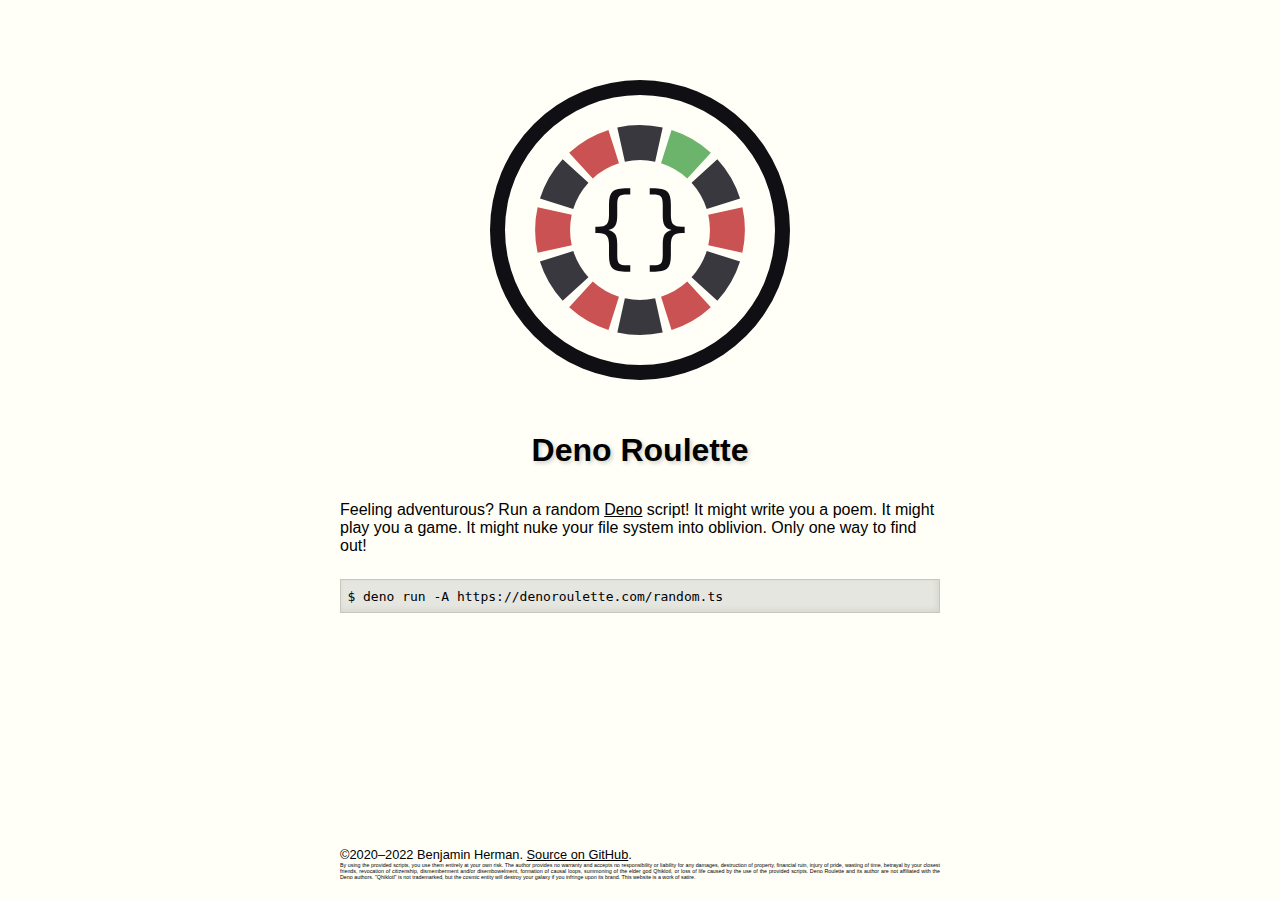
==== site/index.html @ 3366bb3b "Reorganize static site files" ====
<!DOCTYPE html>
<html lang="en">
  <head>
    <meta charset="utf-8">
    <meta name="author" content="Benjamin Herman">
    <meta name="description" content="Serves random Deno scripts of unknown effects. Encouraged to run with --allow-all to avoid having to deal with those pesky permission prompts.">
    <meta name="keywords" content="deno, roulette, random, satire">
    <meta name="viewport" content="width = device-width, initial-scale = 1">
    <title>Deno Roulette</title>
    <style>
      * {
        margin: 0;
        padding: 0;
        box-sizing: border-box;
      }
      html {
        height: 100%;
        font-family: "Candara", "Calibri", "Segoe", "Segoe UI", "Optima", "Arial", sans-serif;
      }
      body {
        min-height: 100%;
        display: flex;
        flex-direction: column;
        padding: 1.2rem;
        background-color: #fffff7;
      }
      header {
        margin-bottom: 2em;
        text-align: center;
      }
      header h1 {
        margin-top: 1.5em;
        text-shadow: 2px 2px 4px rgba(0, 0, 0, 0.2);
      }
      main, footer {
        width: 100%;
        max-width: 600px;
        margin: 0 auto;
      }
      footer {
        margin-top: auto;
      }
      a {
        color:inherit;
      }
      a:hover {
        color: #555;
      }
      #roulette-wheel {
        max-width: 18.75rem;
      }
      #import-statement {
        margin: 1.5em 0;
        overflow-x: auto;
        white-space: nowrap;
        padding: 0.4em;
        font-family: Consolas, monaco, monospace;
        border: 1px solid #c7c7bd;
        background-color: #e6e6e0;
        box-shadow: inset -2px -2px 6px 0px rgba(0, 0, 0, 0.07);
      }
      #import-statement code::before {
        content:"$ ";
      }
      #copyright {
        margin-top: 4em;
        font-size: 0.8em;
      }
      #disclaimer {
        font-size: 4pt;
        text-align: justify;
      }
      @media (min-width: 380px) {
        body {
          padding: 40px;
          padding-bottom: 20px;
        }
      }
      @media (min-width: 900px) {
        body {
          padding: 80px;
          padding-bottom: 20px;
        }
      }
    </style>
  </head>
  <body>
    <header>
      <svg id="roulette-wheel" height="300" width="300" viewBox="0 0 300 300">
        <path fill="#101014" d="M0 150a1 1 0 1 1 300 0 1 1 0 1 1-300 0M15 150a1 1 0 1 0 270 0 1 1 0 1 0-270 0z"/>
        <path fill="#6cb36c" d="M181.54 49.97l-10.49 33.29a70 70 0 0 1 26.19 15.2l23.63-25.79a105 105 0 0 0-39.32-22.69z"/>
        <path fill="#cb5252" d="M118.43 49.88a105 105 0 0 0-39.28 22.8l23.61 25.76a70 70 0 0 1 26.21-15.12zM218.25 134.87a70 70 0 0 1 .04 30.27l34.09 7.56a105 105 0 0 0 .05-45.41zM47.62 127.3a105 105 0 0 0-.05 45.41l34.17-7.58a70 70 0 0 1-.03-30.27zM79.14 227.34a105 105 0 0 0 39.32 22.69l10.5-33.29a70 70 0 0 1-26.2-15.19zM197.24 201.56a70 70 0 0 1-26.22 15.12l10.55 33.44a105 105 0 0 0 39.28-22.8z"/>
        <path fill="#38383e" d="M134.87 81.74a70 70 0 0 1 30.27-.03l7.56-34.09a105 105 0 0 0-45.41-.05zM72.66 79.14a105 105 0 0 0-22.69 39.32l33.29 10.5a70 70 0 0 1 15.19-26.19zM201.56 102.76a70 70 0 0 1 15.12 26.21l33.44-10.54a105 105 0 0 0-22.8-39.28zM49.88 181.57a105 105 0 0 0 22.8 39.28l25.76-23.61a70 70 0 0 1-15.12-26.21zM216.74 171.04a70 70 0 0 1-15.19 26.19l25.79 23.63a105 105 0 0 0 22.69-39.32zM165.13 218.26a70 70 0 0 1-30.27.03l-7.56 34.09a105 105 0 0 0 45.41.05z"/>
        <path fill="#101014" d="M137.44 108.28c-7.33 0-12.24 1.09-14.74 3.27-2.47 2.15-3.71 6.47-3.71 12.98v10.6c0 4.41-.78 7.46-2.34 9.14-1.56 1.68-4.41 2.52-8.56 2.52h-2.74v6.31h2.74c4.12 0 6.96.85 8.52 2.56 1.59 1.71 2.38 4.78 2.38 9.23v10.55c0 6.5 1.24 10.85 3.71 13.02 2.5 2.18 7.42 3.27 14.74 3.27h2.83v-6.36h-3.09c-4.12 0-6.81-.63-8.08-1.9-1.24-1.27-1.86-4-1.86-8.21v-10.95c0-4.59-.66-7.93-1.99-10.02-1.32-2.09-3.62-3.53-6.89-4.33 3.24-.74 5.52-2.15 6.84-4.24 1.35-2.09 2.03-5.45 2.03-10.07v-10.95c0-4.18.62-6.9 1.86-8.17 1.27-1.29 3.96-1.94 8.08-1.94h3.09v-6.31zM159.73 108.28v6.31h3c4.15 0 6.86.65 8.12 1.94 1.27 1.29 1.9 4.02 1.9 8.17v10.95c0 4.62.66 7.98 1.99 10.07 1.35 2.09 3.65 3.5 6.89 4.24-3.27.79-5.56 2.24-6.89 4.33-1.32 2.09-1.99 5.43-1.99 10.02v10.95c0 4.15-.63 6.87-1.9 8.17-1.27 1.29-3.97 1.94-8.12 1.94h-3v6.36h2.74c7.33 0 12.23-1.09 14.7-3.27 2.47-2.18 3.71-6.52 3.71-13.02v-10.55c0-4.44.78-7.52 2.34-9.23 1.59-1.71 4.46-2.56 8.61-2.56h2.83v-6.31h-2.83c-4.15 0-7.02-.84-8.61-2.52-1.56-1.68-2.34-4.72-2.34-9.14v-10.6c0-6.5-1.24-10.83-3.71-12.98-2.47-2.18-7.37-3.27-14.7-3.27z"/>
      </svg>
      <h1>Deno Roulette</h1>
    </header>
    <main>
      <p>Feeling adventurous? Run a random <a rel="noreferrer nofollow" href="https://deno.land/">Deno</a> script! It might write you a poem. It might play you a game. It might nuke your file system into oblivion. Only one way to find out!</p>
      <p id="import-statement"><code>deno run -A https://denoroulette.com/random.ts</code></p>
    </main>
    <footer>
      <p id="copyright">&copy;2020–2022 <a href="mailto:benjamin@metanomial.com"></a>Benjamin Herman</a>. <a rel="noreferrer nofollow" href="http://github.com/metanomial/denoroulette">Source on GitHub</a>.</p>
      <p id="disclaimer">By using the provided scripts, you use them entirely at your own risk. The author provides no warranty and accepts no responsibility or liability for any damages, destruction of property, financial ruin, injury of pride, wasting of time, betrayal by your closest friends, revocation of citizenship, dismemberment and/or disembowelment, formation of causal loops, summoning of the elder god Qhiklotl, or loss of life caused by the use of the provided scripts. Deno Roulette and its author are not affiliated with the Deno authors. "Qhiklotl" is not trademarked, but the cosmic entity will destroy your galaxy if you infringe upon its brand. This website is a work of satire.</p>
    </footer>
  </body>
</html>
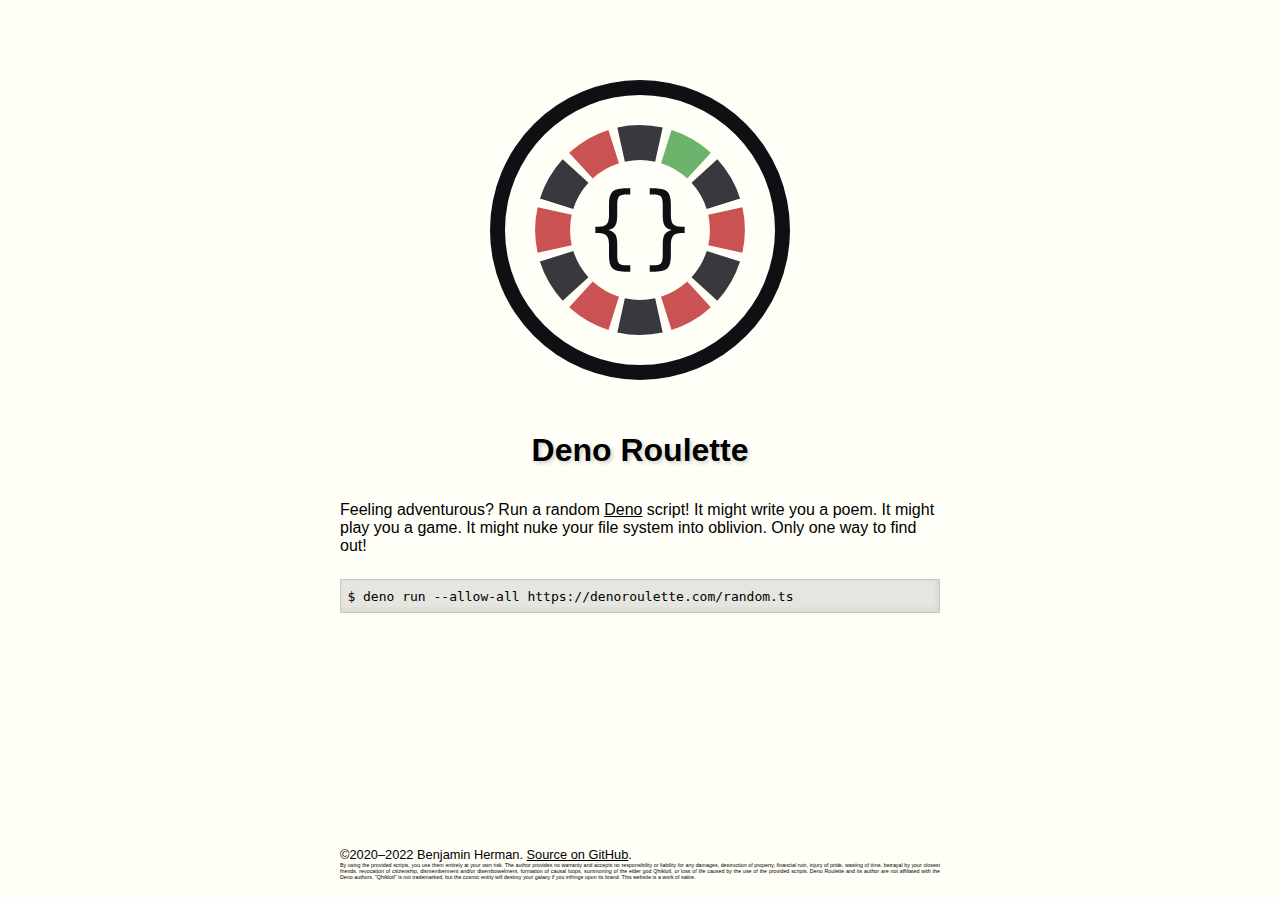
==== commit 8afda418: "Reobviate recklessness" ====
--- a/site/index.html
+++ b/site/index.html
@@ -97,7 +97,7 @@
     </header>
     <main>
       <p>Feeling adventurous? Run a random <a rel="noreferrer nofollow" href="https://deno.land/">Deno</a> script! It might write you a poem. It might play you a game. It might nuke your file system into oblivion. Only one way to find out!</p>
-      <p id="import-statement"><code>deno run -A https://denoroulette.com/random.ts</code></p>
+      <p id="import-statement"><code>deno run --allow-all https://denoroulette.com/random.ts</code></p>
     </main>
     <footer>
       <p id="copyright">&copy;2020–2022 <a href="mailto:benjamin@metanomial.com"></a>Benjamin Herman</a>. <a rel="noreferrer nofollow" href="http://github.com/metanomial/denoroulette">Source on GitHub</a>.</p>
